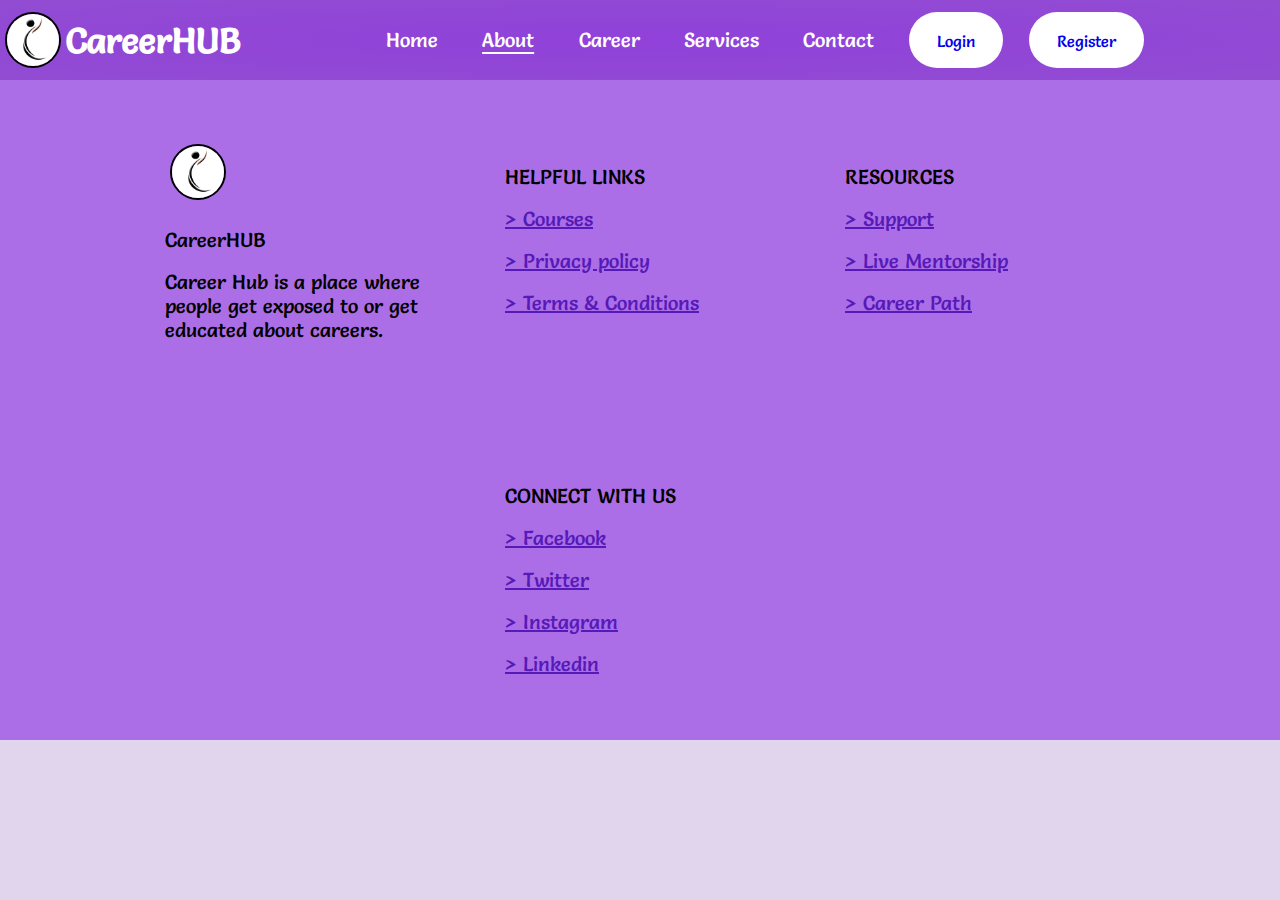
==== About.html @ 2cb1cb05 "first" ====
<!DOCTYPE html>
<html lang="en">
<head>
    <meta charset="UTF-8">
    <meta name="viewport" content="width=device-width, initial-scale=1.0">
    <title>About | CareerHUB </title>
    <link rel="stylesheet" href="src/css/About.css">
    <link rel="shortcut icon" href="src/images/Favicon.jpg" type="image/x-icon">
</head>
<body>
    <header>
        <div class="logo-title">  
            <img class="logo" src="src/images/Favicon.jpg" alt="logo" srcset="" />
            <h1 id="title">CareerHUB</h1>         
        </div>
        <ul class="nav-ul">
            <li class="nav" id="Home"><a href="index.html">Home</a></li>
            <li class="nav" id="About"><a href="About.html">About</a></li>                
            <li class="nav" id="Courses"><a href="Courses.html">Career</a></li>
            <li class="nav" id="Services"><a href="Services.html">Services</a></li>
            <li class="nav" id="Contact"><a href="#">Contact</a></li>
            <li class="register" ><a id="login" href="login.html">Login</a></li>
            <li class="register" ><a id="signup" href="signup.html">Register</a></li>
        </ul> 
        <div class="span-nav">
           <span class="open-btn">&#9776</span>
           <span class="close-btn">&#9876</span>
        </div>
    </header>
    <footer>
        <div class="first">
                <span class="footer-logo">
                    <img class="logo" src="src/images/Favicon.jpg" alt="" srcset="">
                </span>
                <span>CareerHUB</span>
            <span>Career Hub is a place where people get exposed to or get educated about careers.</span>
        </div>
        <div class="first">
            <span>HELPFUL LINKS</span>
            <span><a id="footer-links" href="#">&gt; Courses</a> </span>
            <span><a id="footer-links" href="#">&gt; Privacy policy</a></span>
            <span><a id="footer-links" href="#">&gt; Terms & Conditions</a></span>
            
        </div>
        <div class="first">
            <span>RESOURCES</span>
            <span><a id="footer-links" href="#">&gt; Support</a></span>
            <span><a id="footer-links" href="#">&gt; Live Mentorship</a></span>
            <span><a id="footer-links" href="#">&gt; Career Path</a></span>
        </div>
        <div class="first">
            <span>CONNECT WITH US</span>
            <span><a id="footer-links" href="#">&gt; Facebook</a></span>
            <span><a id="footer-links" href="#">&gt; Twitter</a></span>
            <span><a id="footer-links" href="#">&gt; Instagram</a></span>
            <span><a id="footer-links" href="#">&gt; Linkedin</a></span>
        </div>
    </footer>
</body>
</html>
---- src/css/About.css ----
@import url('https://fonts.googleapis.com/css2?family=Salsa&display=swap');
* {
  margin: 0%;
  padding: 0%;
  box-sizing: border-box;
}
body {
  height: 100%;
  width: 100%;
  color: rgb(0, 0, 0);
  font-family: "Salsa", cursive;
  font-size: 20px;
  background-color: rgba(154, 110, 195, 0.295);
}
header {
  /* border: 2px solid rgb(129, 213, 26); */
  position: relative;
  height: 5rem;
  width: 100%;
  display: flex;
  align-items: center;
  background: radial-gradient(rgba(122, 25, 212, 0.783), rgb(146, 76, 210));
}
.logo-title {
  /* border: 2px solid rgb(70, 150, 240); */
  display: inline-flex;
  align-items: center;
}
.logo {
  border: 2px solid black;
  height: 3.5rem;
  border-radius: 50%;
  margin: 5px;
}
#title {
  color: white;
  font-size: 35px;
}
.nav-ul {
  margin: auto;
}
.nav-ul li {
  /* border:2px solid rgb(47, 232, 216); */
  list-style-type: none;
  padding: 1rem;
  display: inline-block;
}
.nav > a {
  text-decoration: none;
  color: white;
  padding: 0.2rem;
}
.nav > a:hover {
  text-decoration: underline;
  text-underline-offset: 5px;
}
#About {
  text-decoration: underline;
  text-underline-offset: 5px;
  color: white;
}
.register {
  background-color: white;
  border-radius: 2rem;
  margin: 10px;
}
.register > a {
  text-decoration: none;
  font-family: "Salsa", cursive;
  padding: 12px;
  border: none;
  cursor: pointer;
  font-size: 0.8em;
}
.register > a:hover {
  opacity: 0.7;
}
.span-nav {
  display: flex;
  position: absolute;
  right: 0;
  margin: 2em;
}
.open-btn,
.close-btn {
  display: none;
  cursor: pointer;
  font-size: 5vw;
}
@media screen and (max-width: 1060px) {
  .nav-ul {
    display: none;
  }
  .open-btn {
    display: block;
  }
  .nav-ul.open {
    width: 100%;
    display: flex;
    flex-direction: column;
    position: absolute;
    top: 5rem;
    right: 0;
    text-align: center;
    background-color: rgba(148, 63, 228, 0.92);
  }
  .register {
    margin: auto;
  }
}
.courses{
  display: flex;
  align-items: center;
  flex-wrap: wrap;
  max-width:89vw;
  gap:15px;
  margin:auto;
  margin-bottom: 25px;
}
.heading{
  text-align: center;
  margin: 22px;
  font-size:3vw;
}
.flex{
  /* border:2px solid red; */
  margin: 22px auto;
  height:20rem;
  width:20rem;
  background-color: rgba(152, 71, 227, 0.397);
  border:2px solid rgba(152, 71, 227, 0.201);
  border-radius: 20px;
  display:flex;
  flex-direction: column;
  align-items: center;
  justify-content: center;
  flex-wrap: wrap;
  gap:10px;
  padding:30px;
  cursor: pointer;
  /* transition: all 5s ease-in-out; */
}
.flex img{
  /* border:2px solid blue; */
  height: 5rem;
  width:5rem;
  border-radius:50%;
}
.flex h5{
  font-size: 1.5rem;
}
.flex:hover{
  transform: scale(1.05); 
  transition: all 0.75s ease-in;

}
footer{
  display:flex;
  align-items: center;
  justify-content: center;
  flex-wrap: wrap;
  margin: auto;
  /* border:2px solid yellow; */
  width:100%;
  gap:20px;
  background-color: rgba(151, 71, 227, 0.721);
}
.first{
  display: flex;
  justify-content: center;
  flex-direction: column;
  gap:18px;
  /* border:2px solid red; */
  padding:25px;
  flex-wrap: wrap;
  height:20rem;
  width:20rem;
}
#footer-links{
  color:#551AB8;
}
@media screen and (max-width:695px){
  .first{
    padding:0;
    margin:0;
    height:14rem;
  }
}
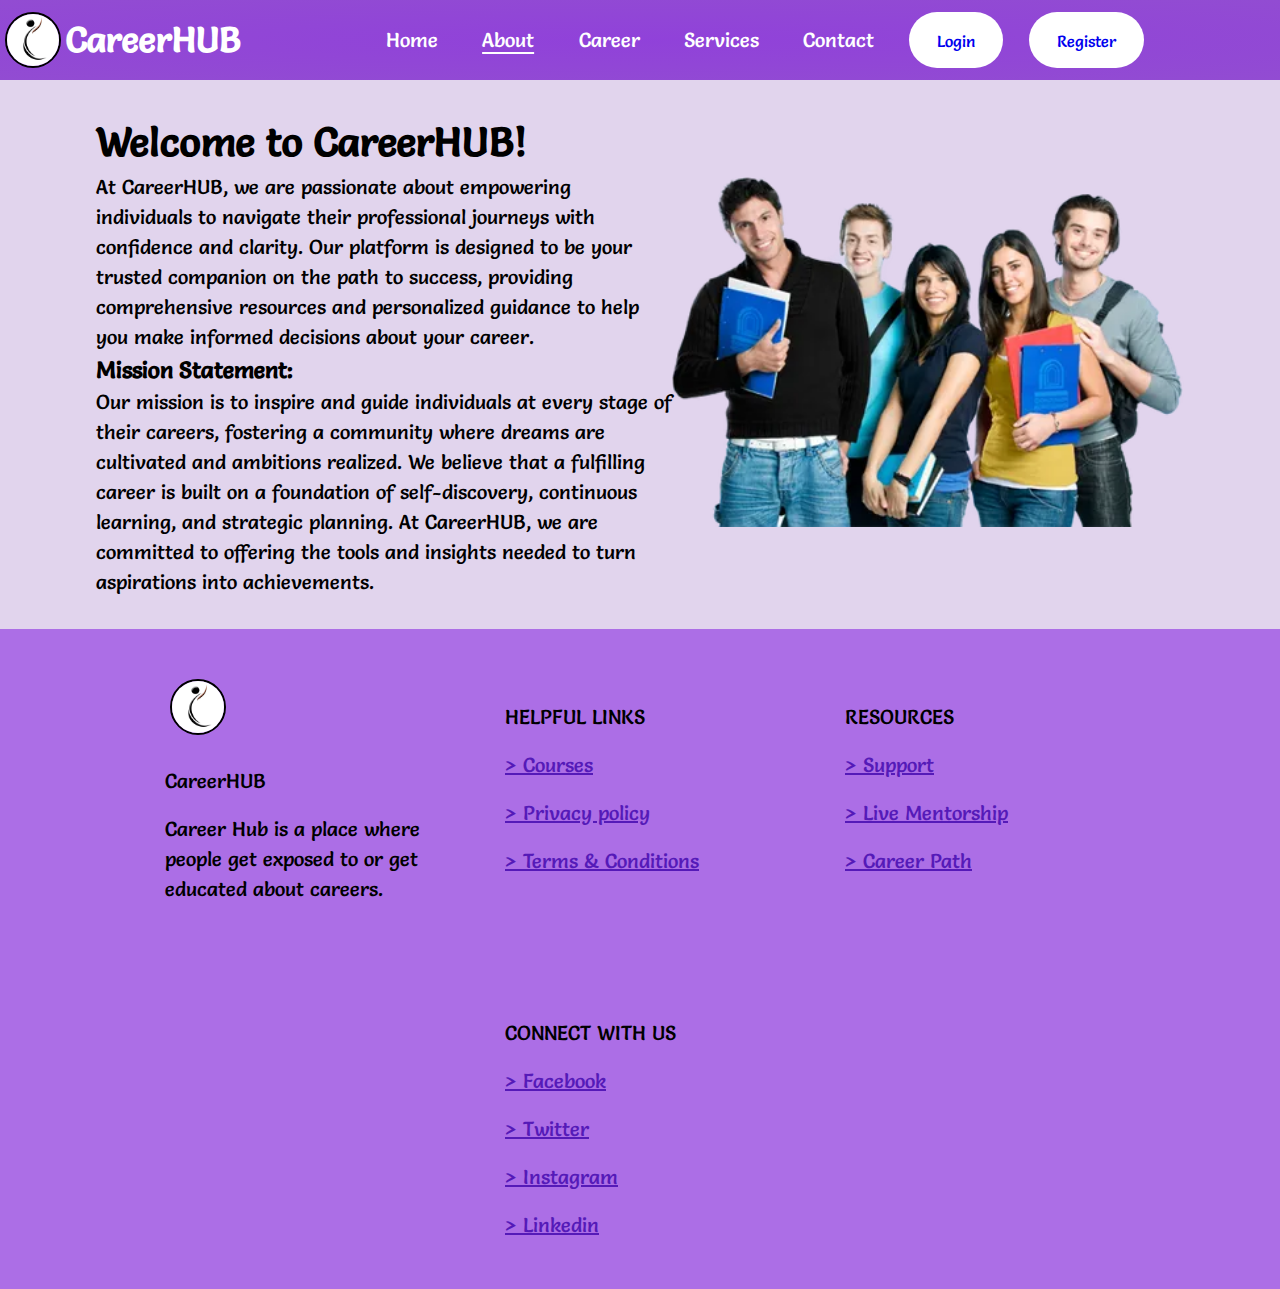
==== commit 7fe809c2: "abt" ====
--- a/About.html
+++ b/About.html
@@ -27,6 +27,17 @@
            <span class="close-btn">&#9876</span>
         </div>
     </header>
+        <div class="about programs">        
+            <div class="about-text">
+             <h1>Welcome to CareerHUB!</h1>
+             <span>At CareerHUB, we are passionate about empowering individuals to navigate their professional journeys with confidence and clarity. Our platform is designed to be your trusted companion on the path to success, providing comprehensive resources and personalized guidance to help you make informed decisions about your career.</span>
+             <h3>Mission Statement:</h3>
+             <span>Our mission is to inspire and guide individuals at every stage of their careers, fostering a community where dreams are cultivated and ambitions realized. We believe that a fulfilling career is built on a foundation of self-discovery, continuous learning, and strategic planning. At CareerHUB, we are committed to offering the tools and insights needed to turn aspirations into achievements.</span>
+            </div>
+            <div class="action-img">
+                <img src="src/images/students.jpg" alt="">
+            </div>
+        </div>
     <footer>
         <div class="first">
                 <span class="footer-logo">
@@ -56,5 +67,6 @@
             <span><a id="footer-links" href="#">&gt; Linkedin</a></span>
         </div>
     </footer>
+    <script src="script.js"></script>
 </body>
 </html>--- a/src/css/About.css
+++ b/src/css/About.css
@@ -109,51 +109,23 @@
     margin: auto;
   }
 }
-.courses{
+.about{
   display: flex;
   align-items: center;
-  flex-wrap: wrap;
-  max-width:89vw;
-  gap:15px;
+  justify-content: center;
+  max-width:90vw;
   margin:auto;
-  margin-bottom: 25px;
+  padding:2rem;
 }
-.heading{
-  text-align: center;
-  margin: 22px;
-  font-size:3vw;
-}
-.flex{
-  /* border:2px solid red; */
-  margin: 22px auto;
-  height:20rem;
-  width:20rem;
-  background-color: rgba(152, 71, 227, 0.397);
-  border:2px solid rgba(152, 71, 227, 0.201);
-  border-radius: 20px;
+.about-text{
   display:flex;
   flex-direction: column;
-  align-items: center;
-  justify-content: center;
-  flex-wrap: wrap;
-  gap:10px;
-  padding:30px;
-  cursor: pointer;
-  /* transition: all 5s ease-in-out; */
 }
-.flex img{
-  /* border:2px solid blue; */
-  height: 5rem;
-  width:5rem;
-  border-radius:50%;
+.action-img>img{
+  width:40vw;
 }
-.flex h5{
-  font-size: 1.5rem;
-}
-.flex:hover{
-  transform: scale(1.05); 
-  transition: all 0.75s ease-in;
-
+span,h3,h1{
+  line-height:1.5;
 }
 footer{
   display:flex;
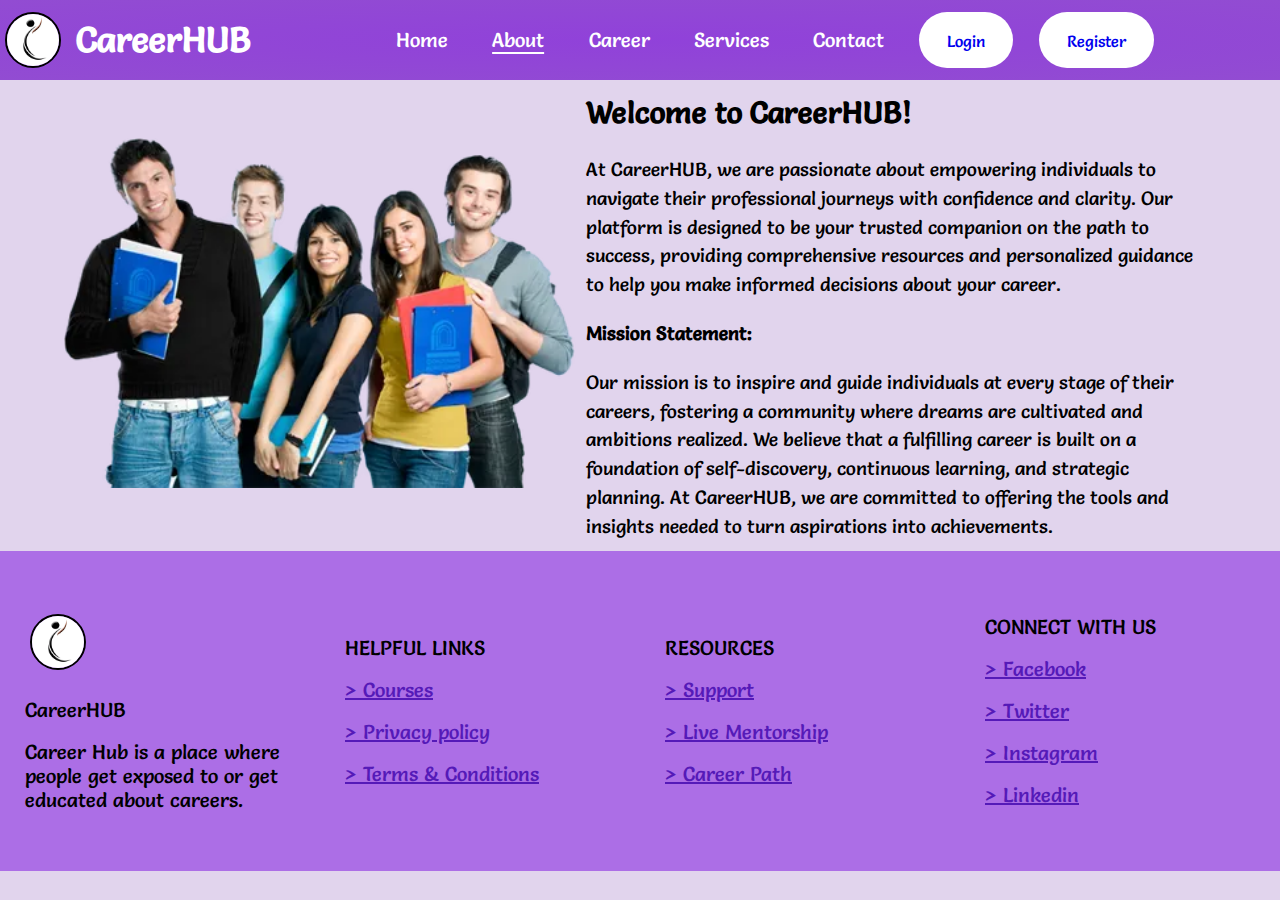
==== commit fbb8c710: "About" ====
--- a/About.html
+++ b/About.html
@@ -28,15 +28,16 @@
         </div>
     </header>
         <div class="about programs">        
-            <div class="about-text">
-             <h1>Welcome to CareerHUB!</h1>
-             <span>At CareerHUB, we are passionate about empowering individuals to navigate their professional journeys with confidence and clarity. Our platform is designed to be your trusted companion on the path to success, providing comprehensive resources and personalized guidance to help you make informed decisions about your career.</span>
-             <h3>Mission Statement:</h3>
-             <span>Our mission is to inspire and guide individuals at every stage of their careers, fostering a community where dreams are cultivated and ambitions realized. We believe that a fulfilling career is built on a foundation of self-discovery, continuous learning, and strategic planning. At CareerHUB, we are committed to offering the tools and insights needed to turn aspirations into achievements.</span>
-            </div>
+           
             <div class="action-img">
                 <img src="src/images/students.jpg" alt="">
             </div>
+            <div class="about-text">
+                <h1 class="about-inner">Welcome to CareerHUB!</h1>
+                <span class="about-inner">At CareerHUB, we are passionate about empowering individuals to navigate their professional journeys with confidence and clarity. Our platform is designed to be your trusted companion on the path to success, providing comprehensive resources and personalized guidance to help you make informed decisions about your career.</span>
+                <h3 class="about-inner">Mission Statement:</h3>
+                <span class="about-inner">Our mission is to inspire and guide individuals at every stage of their careers, fostering a community where dreams are cultivated and ambitions realized. We believe that a fulfilling career is built on a foundation of self-discovery, continuous learning, and strategic planning. At CareerHUB, we are committed to offering the tools and insights needed to turn aspirations into achievements.</span>
+               </div>
         </div>
     <footer>
         <div class="first">
--- a/src/css/About.css
+++ b/src/css/About.css
@@ -111,21 +111,47 @@
 }
 .about{
   display: flex;
+  /* border:2px solid rgb(226, 43, 43); */
   align-items: center;
   justify-content: center;
   max-width:90vw;
   margin:auto;
-  padding:2rem;
+}
+.action-img>img{
+  /* border:2px solid rgb(37, 131, 117); */
+  width:40vw;
 }
 .about-text{
   display:flex;
+  /* border:2px solid rgb(226, 162, 43); */
   flex-direction: column;
+  flex-wrap: wrap;
 }
-.action-img>img{
-  width:40vw;
+.about-inner{
+  font-size: 1.5vw;
 }
-span,h3,h1{
+.about-text h1{
+  font-size: 30px;
+}
+
+.about-text>span,h3,h1{
   line-height:1.5;
+  padding:10px;
+}
+@media screen and (max-width:980px) {
+  .about{
+    width:100vw;    
+    flex-wrap: wrap;
+  }
+  .action-img>img{
+    width:90vw;
+  }
+  .about-text{
+    width:90vw;
+  }
+  .about-inner{
+    font-size: 20px;
+  }
 }
 footer{
   display:flex;
@@ -158,4 +184,10 @@
     margin:0;
     height:14rem;
   }
+}
+@media only screen and (min-width: 980px) and (max-width: 1340px) {
+  footer{
+    gap:0px;
+    flex-wrap: nowrap;
+  }
 }